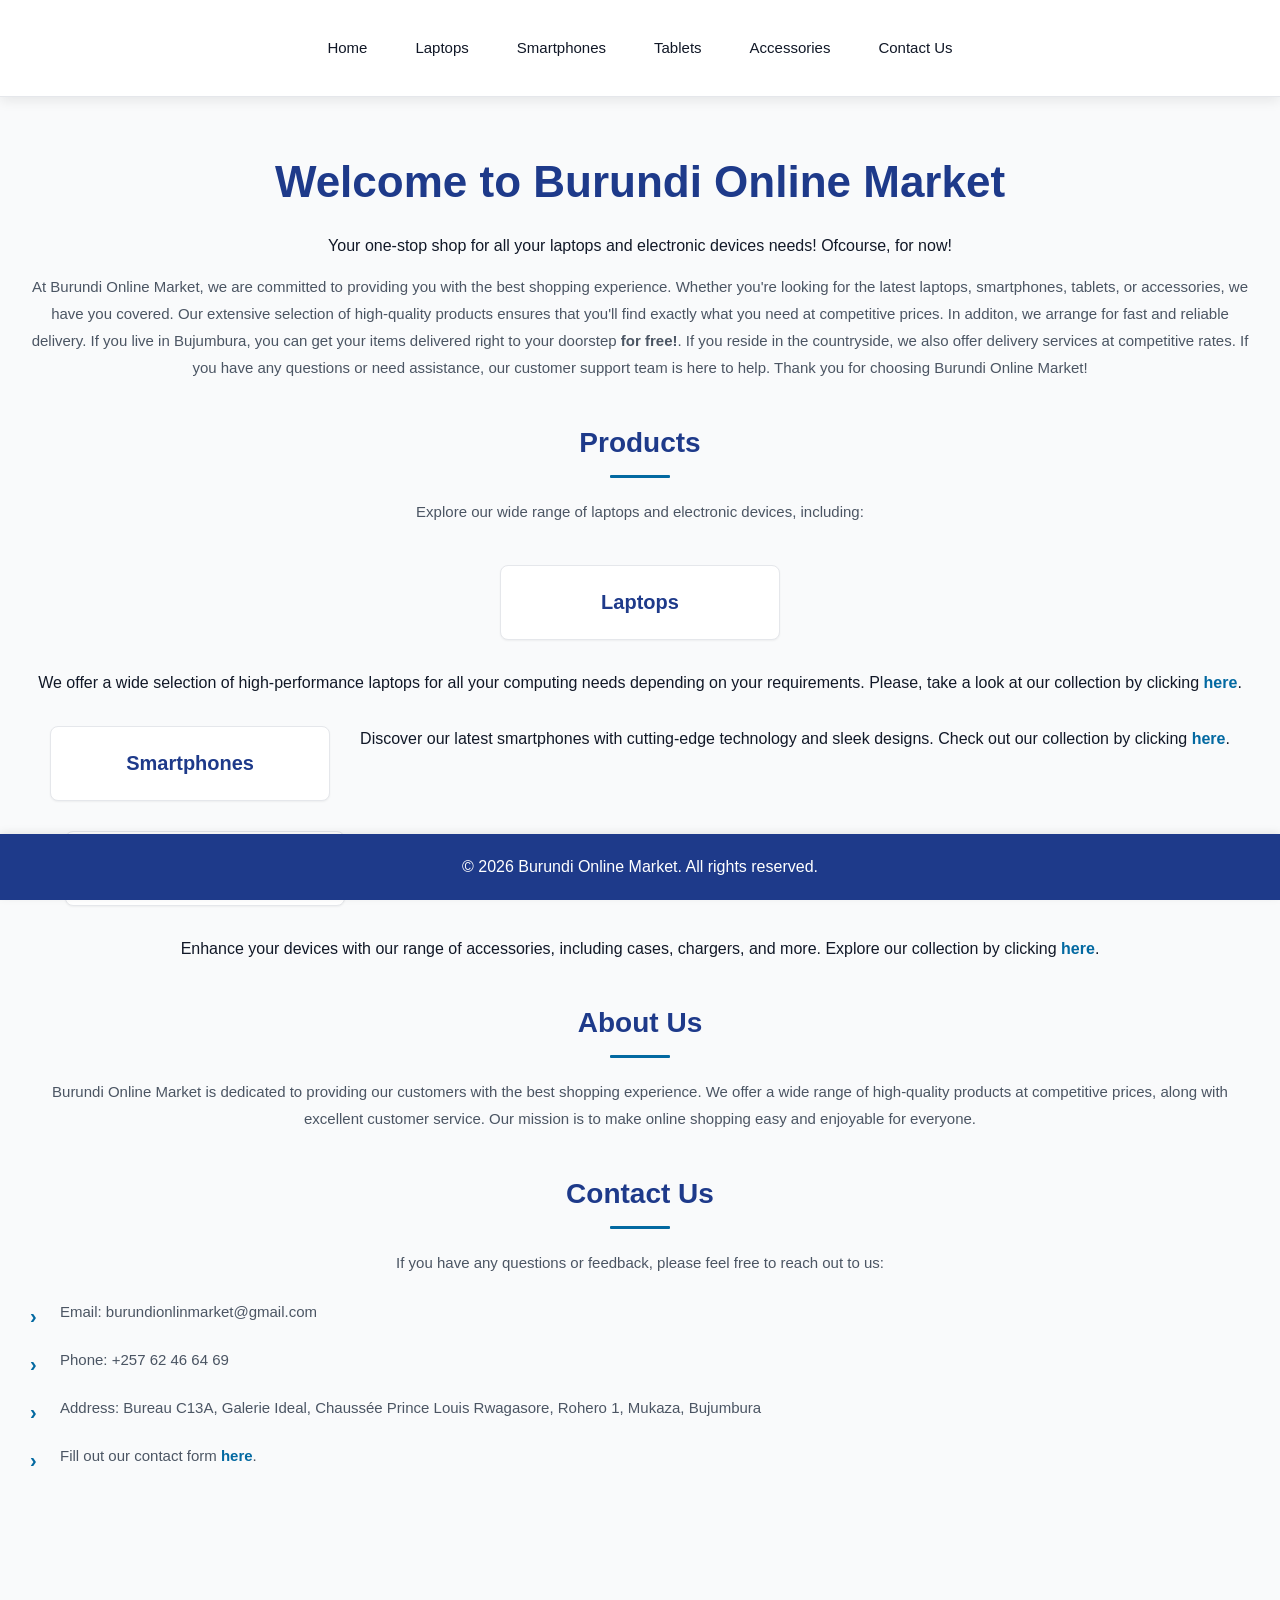
==== index.html @ e4cfe93e "Deployment" ====
<!DOCTYPE html>
<html lang="en">
<head>
    <meta charset="UTF-8">
    <meta name="viewport" content="width=device-width, initial-scale=1.0">
    <link rel="stylesheet" href="styles.css">
    <script src="script.js" defer></script>
    <title>Welcome to Burundi Online Market</title>
</head>
<body>
    <header>
        <nav>
            <ul>
                <li><a href="index.html">Home</a></li>
                <li><a href="laptops.html">Laptops</a></li>
                <li><a href="smartphones.html">Smartphones</a></li>
                <li><a href="tablets.html">Tablets</a></li>
                <li><a href="accessories.html">Accessories</a></li>
                <li><a href="contact.html">Contact Us</a></li>
            </ul>
        </nav>
    </header>
    <main>
        <h1>Welcome to Burundi Online Market</h1>
        <p>Your one-stop shop for all your laptops and electronic devices needs! Ofcourse, for now!</p>
         <p>At Burundi Online Market, we are committed to providing you with the best shopping experience. Whether you're looking for the latest laptops, smartphones, tablets, or accessories, we have you covered. Our extensive selection of high-quality products ensures that you'll find exactly what you need at competitive prices. In additon, we arrange for fast and reliable delivery. If you live in Bujumbura, you can get your items delivered right to your doorstep <strong>for free!</strong>. If you reside in the countryside, we also offer delivery services at competitive rates. If you have any questions or need assistance, our customer support team is here to help. Thank you for choosing Burundi Online Market!</p>   
        <h2 id="products">Products</h2>
        <p>Explore our wide range of laptops and electronic devices, including:</p>
        <ul class="products-list">
            <li class="product-item"><a href="laptops.html">Laptops</a></li>
            <p>We offer a wide selection of high-performance laptops for all your computing needs depending on your requirements. Please, take a look at our collection by clicking <a href="laptops.html">here</a>.</p>
            <li class="product-item"><a href="smartphones.html">Smartphones</a></li>
                <p>Discover our latest smartphones with cutting-edge technology and sleek designs. Check out our collection by clicking <a href="smartphones.html">here</a>.</p>
            <li class="product-item"><a href="tablets.html">Tablets</a></li>
                <p>Find the perfect tablet for work, entertainment, or creativity. Browse our selection by clicking <a href="tablets.html">here</a>.</p>
            <li><a href="accessories.html">Accessories</a></li>
                <p>Enhance your devices with our range of accessories, including cases, chargers, and more. Explore our collection by clicking <a href="accessories.html">here</a>.</p>
        </ul>
        <h2 id="about">About Us</h2>
        <p>Burundi Online Market is dedicated to providing our customers with the best shopping experience. We offer a wide range of high-quality products at competitive prices, along with excellent customer service. Our mission is to make online shopping easy and enjoyable for everyone.</p>
        <h2 id="contact">Contact Us</h2>
        <p>If you have any questions or feedback, please feel free to reach out to us:</p>
        <ul>
            <li>Email: burundionlinmarket@gmail.com</li>
            <li>Phone: +257 62 46 64 69</li>
            <li>Address: Bureau C13A, Galerie Ideal, Chaussée Prince Louis Rwagasore, Rohero 1, Mukaza, Bujumbura</li>
            <li>Fill out our contact form <a href="contact.html">here</a>.</li>
        </ul>
    </main>
    <footer>
        <p>&copy; 2026 Burundi Online Market. All rights reserved.</p>
    </footer>
</body>
</html>
---- styles.css ----
{
    "index.html": "Added link to styles.css for consistent styling across pages.",
    "accessories.html": "Added link to styles.css for consistent styling across pages.",
    "laptops.html": "Added link to styles.css for consistent styling across pages.",
    "smartphones.html": "Added link to styles.css for consistent styling across pages.",
    "tablets.html": "Added link to styles.css for consistent styling across pages.",
    "contact.html": "Added link to styles.css for consistent styling across pages."
}

/* ========================================
   PROFESSIONAL WEBUY E-COMMERCE STYLES
   ======================================== */

/* Root Variables */
:root {
    --primary-color: #1e3a8a;
    --secondary-color: #1f2937;
    --accent-color: #0369a1;
    --success-color: #059669;
    --light-bg: #f9fafb;
    --white: #ffffff;
    --text-primary: #111827;
    --text-secondary: #4b5563;
    --text-light: #9ca3af;
    --border-color: #e5e7eb;
    --shadow-sm: 0 1px 2px rgba(0, 0, 0, 0.05);
    --shadow-md: 0 4px 12px rgba(0, 0, 0, 0.08);
    --shadow-lg: 0 10px 25px rgba(0, 0, 0, 0.1);
    --transition: all 0.2s ease-in-out;
}

/* ========================================
   GLOBAL STYLES
   ======================================== */

* {
    margin: 0;
    padding: 0;
    box-sizing: border-box;
}

html {
    scroll-behavior: smooth;
}

body {
    font-family: -apple-system, BlinkMacSystemFont, 'Segoe UI', 'Roboto', 'Oxygen', 'Ubuntu', 'Cantarell', sans-serif;
    background-color: var(--light-bg);
    color: var(--text-primary);
    line-height: 1.6;
    min-height: 100vh;
    display: flex;
    flex-direction: column;
    padding-bottom: 100px;
}

/* ========================================
   HEADER & NAVIGATION
   ======================================== */

header {
    background-color: var(--white);
    color: var(--text-primary);
    padding: 0;
    box-shadow: var(--shadow-md);
    position: sticky;
    top: 0;
    z-index: 100;
    border-bottom: 1px solid var(--border-color);
}

header::after {
    content: '';
    position: absolute;
    top: 0;
    left: 0;
    right: 0;
    bottom: 0;
    background: none;
    pointer-events: none;
}

nav {
    padding: 20px 0;
}

nav ul {
    list-style: none;
    display: flex;
    justify-content: center;
    gap: 0;
    flex-wrap: wrap;
    position: relative;
    z-index: 1;
}

nav ul li {
    display: inline-block;
}

nav ul li a {
    color: var(--text-primary);
    text-decoration: none;
    font-size: 15px;
    font-weight: 500;
    padding: 16px 24px;
    display: inline-block;
    position: relative;
    transition: var(--transition);
    letter-spacing: 0px;
}

nav ul li a::before {
    content: '';
    position: absolute;
    bottom: 0;
    left: 50%;
    width: 0;
    height: 2px;
    background-color: var(--accent-color);
    transition: var(--transition);
    transform: translateX(-50%);
}

nav ul li a:hover {
    color: var(--accent-color);
    transform: none;
}

nav ul li a:hover::before {
    width: 70%;
}

/* ========================================
   MAIN CONTENT
   ======================================== */

main {
    padding: 50px 30px;
    flex: 1;
    max-width: 1400px;
    width: 100%;
    margin: 0 auto;
    /* flex-wrap: nowrap; // look a way to make the items remainng in the same line, not jumping in the second line when it becomes longer
    overflow-x: auto;
    gap: 10px;
    white-space: nowrap; */
}

h1 {
    font-size: 44px;
    font-weight: 700;
    margin-bottom: 15px;
    text-align: center;
    color: var(--primary-color);
}

h2 {
    font-size: 28px;
    font-weight: 700;
    margin: 40px 0 20px 0;
    text-align: center;
    color: var(--primary-color);
    position: relative;
    padding-bottom: 12px;
}
h3 {
    text-align: center;
    color: var(--primary-color);
    padding-bottom: 5px
}

h2::after {
    content: '';
    position: absolute;
    bottom: 0;
    left: 50%;
    transform: translateX(-50%);
    width: 60px;
    height: 3px;
    background-color: var(--accent-color);
    border-radius: 1px;
}


main > p {
    font-size: 15px;
    color: var(--text-secondary);
    text-align: center;
    margin-bottom: 12px;
    line-height: 1.8;
}

main > p:first-of-type {
    font-size: 16px;
    font-weight: 500;
    color: var(--text-primary);
}

/* ========================================
   PRODUCTS SECTION
   ======================================== */

.products-list {
    display: flex;
    flex-wrap: wrap;
    gap: 30px;
    justify-content: center;
    margin: 40px 0;
    list-style: none;
}

.product-item {
    background: var(--white);
    padding: 0;
    border: 1px solid var(--border-color);
    border-radius: 8px;
    width: 280px;
    text-align: center;
    box-shadow: var(--shadow-sm);
    transition: var(--transition);
    overflow: hidden;
    position: relative;
    display: flex;
    flex-direction: column;
    height: 100%;
}

.product-item::before {
    content: '';
    position: absolute;
    top: 0;
    left: 0;
    right: 0;
    height: 3px;
    background-color: var(--accent-color);
    transform: scaleX(0);
    transition: var(--transition);
    transform-origin: left;
}

.product-item:hover {
    transform: translateY(-4px);
    box-shadow: var(--shadow-md);
    border-color: var(--accent-color);
}

.product-item:hover::before {
    transform: scaleX(1);
}

.product-item a {
    color: var(--primary-color);
    text-decoration: none;
    font-size: 20px;
    font-weight: 600;
    padding: 20px;
    display: block;
    transition: var(--transition);
    flex: 1;
    display: flex;
    align-items: center;
    justify-content: center;
}

.product-item a:hover {
    color: var(--accent-color);
}

.product-item img {
    max-width: 100%;
    height: auto;
    margin-bottom: 10px;
    display: block;
}

.product-item figcaption {
    font-size: 14px;
    color: var(--text-secondary);
    padding: 0 20px 15px;
}

.product-item p {
    font-size: 14px;
    color: var(--text-secondary);
    text-align: center;
    padding: 0 20px 20px;
    line-height: 1.7;
    flex: 1;
    display: flex;
    align-items: center;
}

.product-item .nowrap {
    white-space: nowrap;
}

/* ========================================
   LISTS & CONTENT
   ======================================== */

main ul {
    list-style: none;
    padding: 0;
}

main ul li {
    padding: 12px 0;
    padding-left: 30px;
    position: relative;
    color: var(--text-secondary);
    font-size: 15px;
}

main ul li::before {
    content: '›';
    position: absolute;
    left: 0;
    color: var(--accent-color);
    font-weight: bold;
    font-size: 20px;
}

main a {
    color: var(--accent-color);
    text-decoration: none;
    font-weight: 600;
    transition: var(--transition);
    border-bottom: 1px solid transparent;
}

main a:hover {
    color: var(--primary-color);
    border-bottom-color: var(--primary-color);
}

/* Modal Styles */
.modal {
    display: none;
    position: fixed;
    z-index: 1000;
    left: 0;
    top: 0;
    width: 100%;
    height: 100%;
    background-color: rgba(0, 0, 0, 0.5);
    overflow: auto;
}

.modal-content {
    background-color: var(--white);
    margin: 15% auto;
    padding: 20px;
    border: 1px solid var(--border-color);
    width: 80%;
    max-width: 600px;
}

.close {
    color: var(--text-secondary);
    float: left;
    font-size: 28px;
    font-weight: bold;
    cursor: pointer;
}
.close:hover {
    color: var(--accent-color);
}

.modal-image {
    margin: auto;
    display: block;
    max-width: 100%;
    height: auto;
}

.modal-whatsapp-link {
    display: inline-block;
    margin-top: 15px;
    padding: 10px 20px;
    background-color: var(--success-color);
    color: var(--white);
    text-decoration: none;
    border-radius: 4px;
    font-weight: 500;
    transition: var(--transition);
}

/* Cart Section */

.cart {
    display: none
}

/* ====================================
CONTACT US
=======================================*/
form {
    text-align: center;
    width: 100%;
}

/* ========================================
   FOOTER
   ======================================== */

footer {
    background-color: var(--primary-color);
    color: var(--white);
    text-align: center;
    padding: 20px;
    position: fixed;
    width: 100%;
    bottom: 0;
    box-shadow: 0 -2px 8px rgba(0, 0, 0, 0.08);
    font-weight: 500;
    letter-spacing: 0px;
}

footer p {
    margin: 0;
}

/* ========================================
   RESPONSIVE DESIGN
   ======================================== */

@media (max-width: 768px) {
    h1 {
        font-size: 32px;
    }

    h2 {
        font-size: 22px;
    }

    main {
        padding: 30px 20px;
    }

    .products-list {
        gap: 20px;
        justify-content: center;
    }

    .product-item {
        width: 100%;
        max-width: 280px;
    }

    nav ul {
        gap: 0;
    }

    nav ul li a {
        padding: 12px 18px;
        font-size: 14px;
    }
}

@media (max-width: 480px) {
    body {
        padding-bottom: 120px;
    }

    h1 {
        font-size: 24px;
    }

    h2 {
        font-size: 20px;
    }

    main {
        padding: 20px 15px;
    }

    .products-list {
        gap: 15px;
        flex-direction: column;
        align-items: center;
    }

    .product-item {
        width: 100%;
        max-width: 280px;
    }

    nav ul {
        flex-direction: column;
        align-items: center;
    }

    nav ul li a {
        padding: 10px 20px;
    }

    nav ul li a::before {
        display: none;
    }

    nav ul li a:hover::before {
        display: none;
    }

    footer {
        font-size: 12px;
        padding: 12px 10px;
    }
}
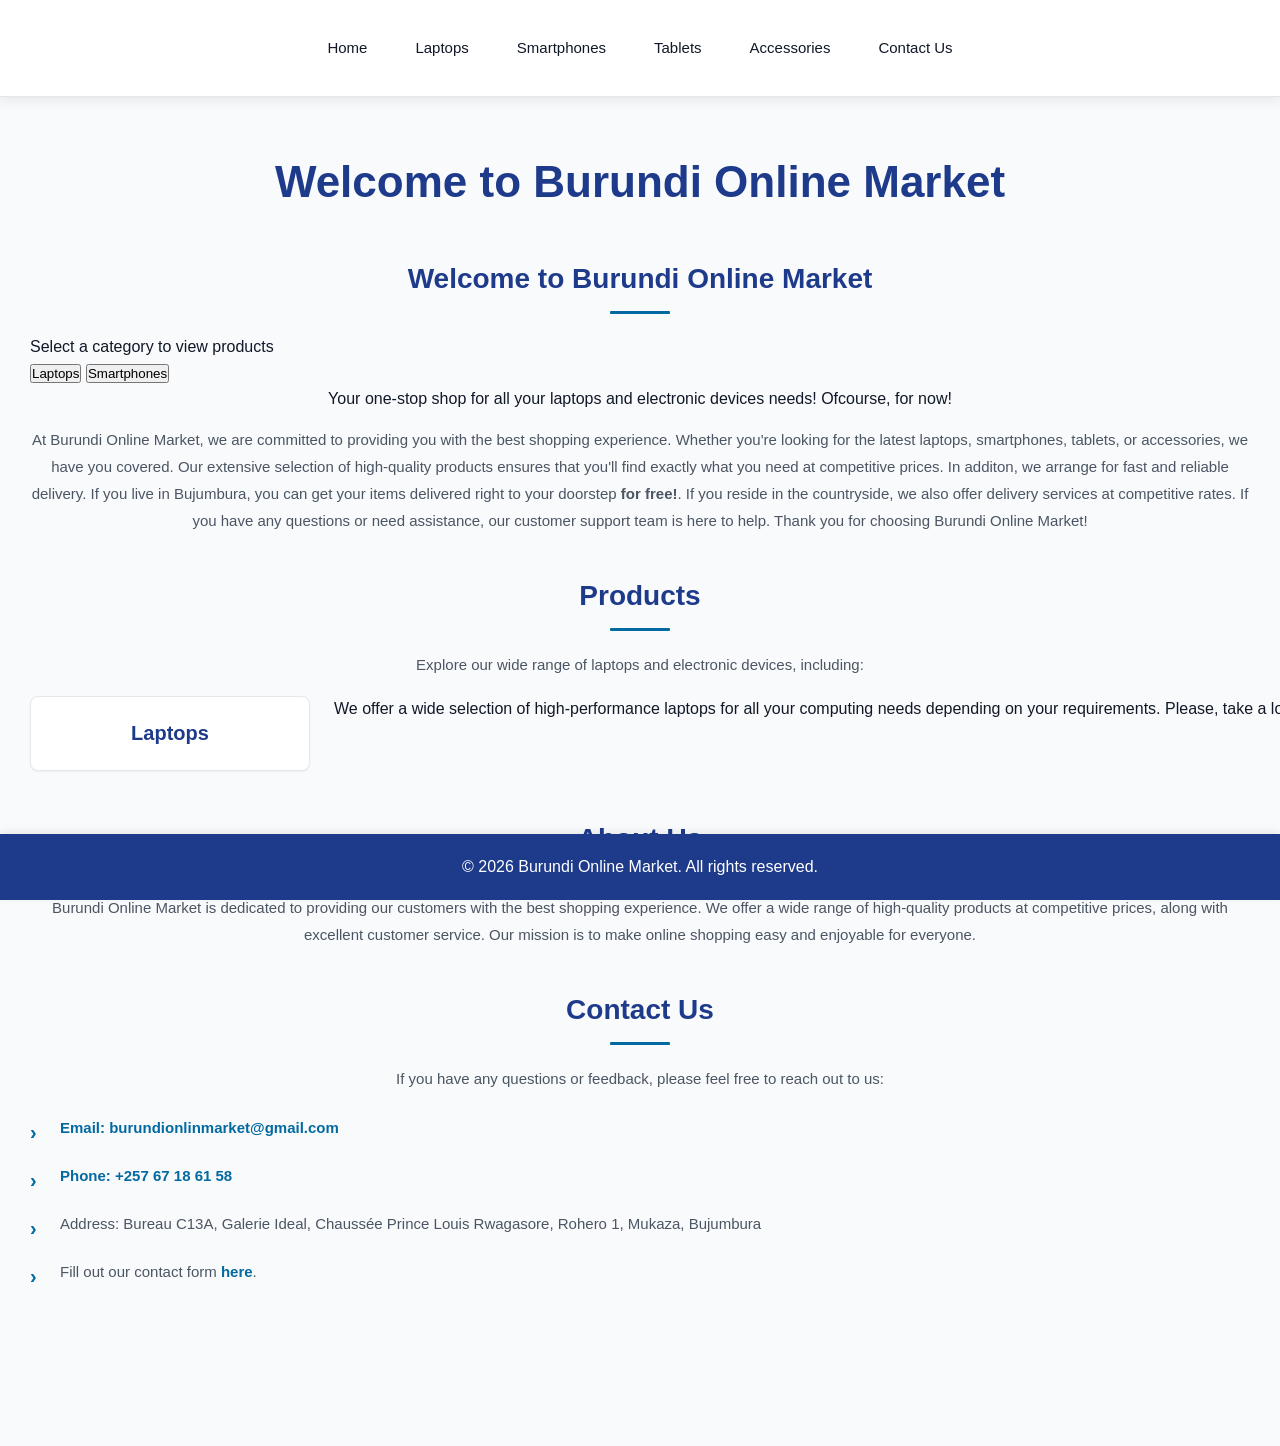
==== commit 33544ea8: "Laptops and Smartphones HTML page improved" ====
--- a/index.html
+++ b/index.html
@@ -22,6 +22,17 @@
     </header>
     <main>
         <h1>Welcome to Burundi Online Market</h1>
+
+<!-- Fetch() function experimentation -->
+        <div id="content">
+            <h2>Welcome to Burundi Online Market</h2>
+            <p>Select a category to view products</p>
+        </div>
+        <button onclick="loadPage('laptops.html')">Laptops</button>
+        <button onclick="loadPage('smartphones.html')">Smartphones</button>
+
+<!-- End of Fetch() function experimentation -->
+
         <p>Your one-stop shop for all your laptops and electronic devices needs! Ofcourse, for now!</p>
          <p>At Burundi Online Market, we are committed to providing you with the best shopping experience. Whether you're looking for the latest laptops, smartphones, tablets, or accessories, we have you covered. Our extensive selection of high-quality products ensures that you'll find exactly what you need at competitive prices. In additon, we arrange for fast and reliable delivery. If you live in Bujumbura, you can get your items delivered right to your doorstep <strong>for free!</strong>. If you reside in the countryside, we also offer delivery services at competitive rates. If you have any questions or need assistance, our customer support team is here to help. Thank you for choosing Burundi Online Market!</p>   
         <h2 id="products">Products</h2>
@@ -41,8 +52,8 @@
         <h2 id="contact">Contact Us</h2>
         <p>If you have any questions or feedback, please feel free to reach out to us:</p>
         <ul>
-            <li>Email: burundionlinmarket@gmail.com</li>
-            <li>Phone: +257 62 46 64 69</li>
+            <li><a href="mailto:burundionlinmarket@gmail.com">Email: burundionlinmarket@gmail.com</a></li>
+            <li><a href="tel:+25767186158">Phone: +257 67 18 61 58</a></li>
             <li>Address: Bureau C13A, Galerie Ideal, Chaussée Prince Louis Rwagasore, Rohero 1, Mukaza, Bujumbura</li>
             <li>Fill out our contact form <a href="contact.html">here</a>.</li>
         </ul>
--- a/styles.css
+++ b/styles.css
@@ -1,12 +1,3 @@
-{
-    "index.html": "Added link to styles.css for consistent styling across pages.",
-    "accessories.html": "Added link to styles.css for consistent styling across pages.",
-    "laptops.html": "Added link to styles.css for consistent styling across pages.",
-    "smartphones.html": "Added link to styles.css for consistent styling across pages.",
-    "tablets.html": "Added link to styles.css for consistent styling across pages.",
-    "contact.html": "Added link to styles.css for consistent styling across pages."
-}
-
 /* ========================================
    PROFESSIONAL WEBUY E-COMMERCE STYLES
    ======================================== */
@@ -135,6 +126,18 @@
    MAIN CONTENT
    ======================================== */
 
+   /* page in preparation -- Start */
+#pageInPreparation {
+    text-align: center;
+    font-size: 1.2em;
+    margin-top: 2em;
+}
+
+.pageInPreparation {
+    display: none
+}
+/* page in preparation -- End */
+
 main {
     padding: 50px 30px;
     flex: 1;
@@ -200,14 +203,65 @@
 /* ========================================
    PRODUCTS SECTION
    ======================================== */
+.scroll-controls {
+    display: flex;
+    justify-content: flex-end;
+    gap: 10px;
+    margin: 12px 0 8px;
+}
+
+.scroll-btn {
+    border: 1px solid var(--border-color);
+    background: var(--white);
+    color: var(--primary-color);
+    border-radius: 999px;
+    width: 42px;
+    height: 42px;
+    font-size: 20px;
+    cursor: pointer;
+    transition: var(--transition);
+}
+
+.scroll-btn:hover {
+    background: var(--accent-color);
+    color: var(--white);
+    border-color: var(--accent-color);
+}
+
+.horizontal-list {
+    display: flex;
+    overflow-x: auto;
+    overflow-y: hidden;
+    scroll-behavior: smooth;
+    overscroll-behavior-x: contain;
+    scroll-snap-type: x proximity;
+    padding: 8px 4px 18px;
+    gap: 15px;
+}
+
+.horizontal-list::-webkit-scrollbar {
+    height: 8px;
+}
+
+.horizontal-list::-webkit-scrollbar-track {
+    background: rgba(3, 105, 161, 0.15);
+    border-radius: 999px;
+}
+
+.horizontal-list::-webkit-scrollbar-thumb {
+    background-color: var(--accent-color);
+    border-radius: 999px;
+}
 
 .products-list {
     display: flex;
-    flex-wrap: wrap;
-    gap: 30px;
-    justify-content: center;
-    margin: 40px 0;
+    flex-wrap: nowrap;
+    gap: 24px;
+    justify-content: flex-start;
+    margin: 0;
+    padding: 6px 0;
     list-style: none;
+    min-width: max-content;
 }
 
 .product-item {
@@ -216,6 +270,7 @@
     border: 1px solid var(--border-color);
     border-radius: 8px;
     width: 280px;
+    min-width: 280px;
     text-align: center;
     box-shadow: var(--shadow-sm);
     transition: var(--transition);
@@ -224,6 +279,8 @@
     display: flex;
     flex-direction: column;
     height: 100%;
+    cursor: pointer;
+    scroll-snap-align: start;
 }
 
 .product-item::before {
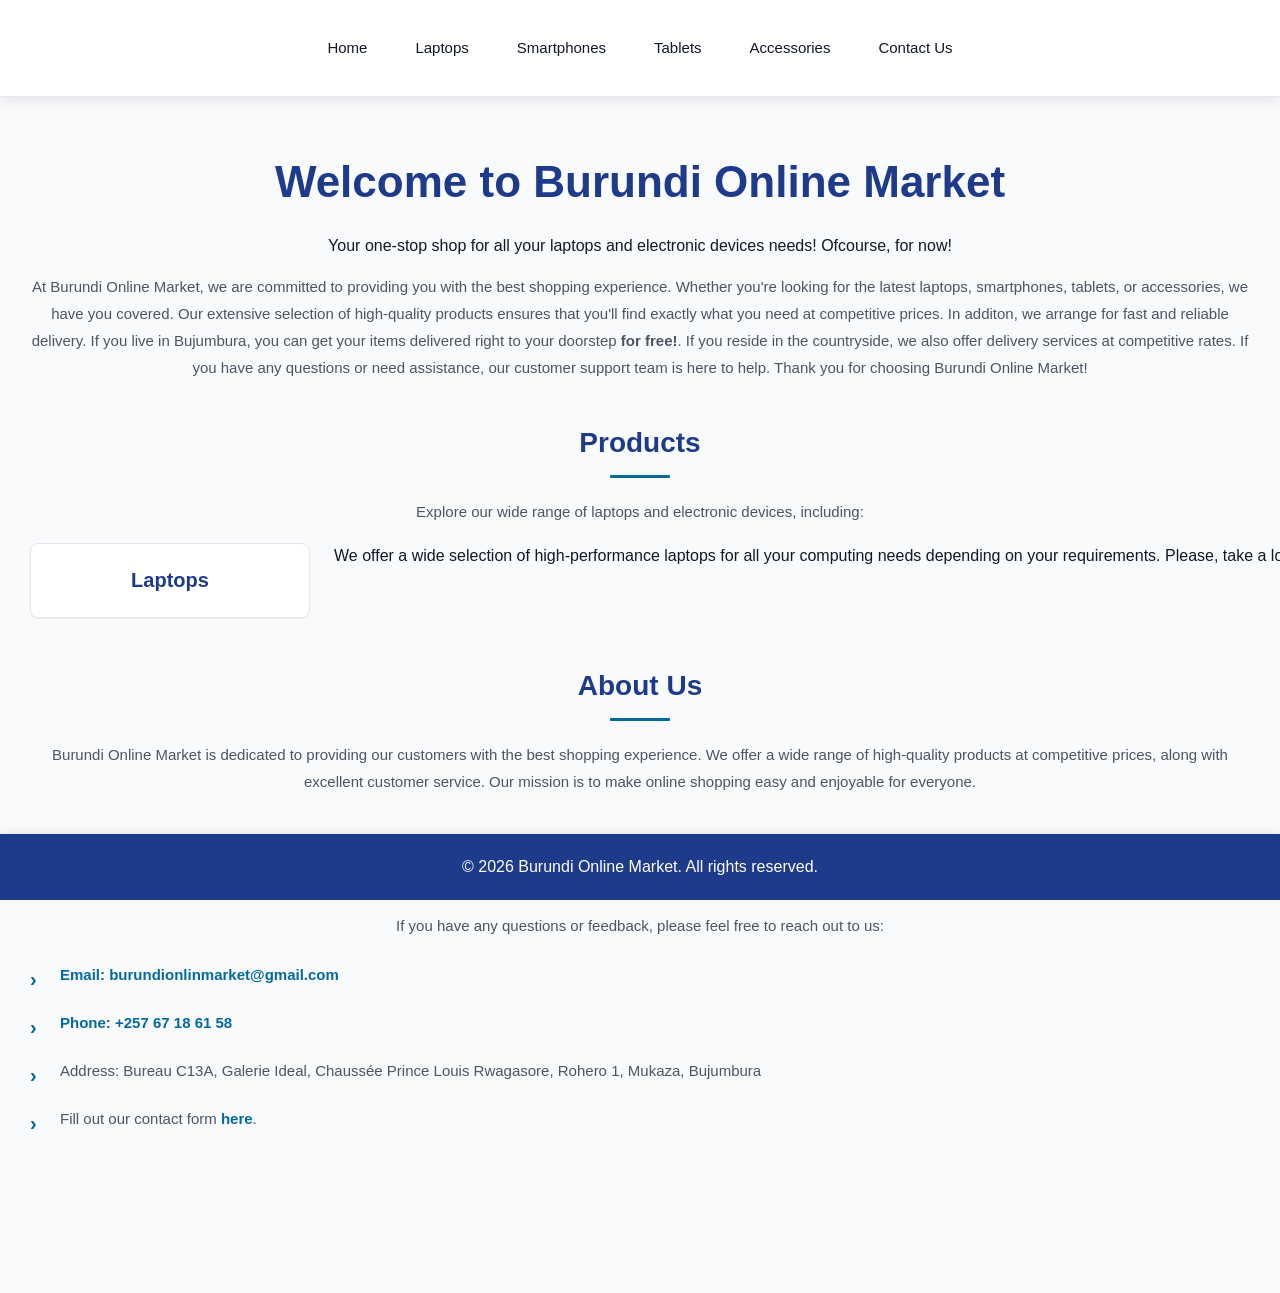
==== commit a98c69aa: "Update index.html" ====
--- a/index.html
+++ b/index.html
@@ -22,17 +22,6 @@
     </header>
     <main>
         <h1>Welcome to Burundi Online Market</h1>
-
-<!-- Fetch() function experimentation -->
-        <div id="content">
-            <h2>Welcome to Burundi Online Market</h2>
-            <p>Select a category to view products</p>
-        </div>
-        <button onclick="loadPage('laptops.html')">Laptops</button>
-        <button onclick="loadPage('smartphones.html')">Smartphones</button>
-
-<!-- End of Fetch() function experimentation -->
-
         <p>Your one-stop shop for all your laptops and electronic devices needs! Ofcourse, for now!</p>
          <p>At Burundi Online Market, we are committed to providing you with the best shopping experience. Whether you're looking for the latest laptops, smartphones, tablets, or accessories, we have you covered. Our extensive selection of high-quality products ensures that you'll find exactly what you need at competitive prices. In additon, we arrange for fast and reliable delivery. If you live in Bujumbura, you can get your items delivered right to your doorstep <strong>for free!</strong>. If you reside in the countryside, we also offer delivery services at competitive rates. If you have any questions or need assistance, our customer support team is here to help. Thank you for choosing Burundi Online Market!</p>   
         <h2 id="products">Products</h2>
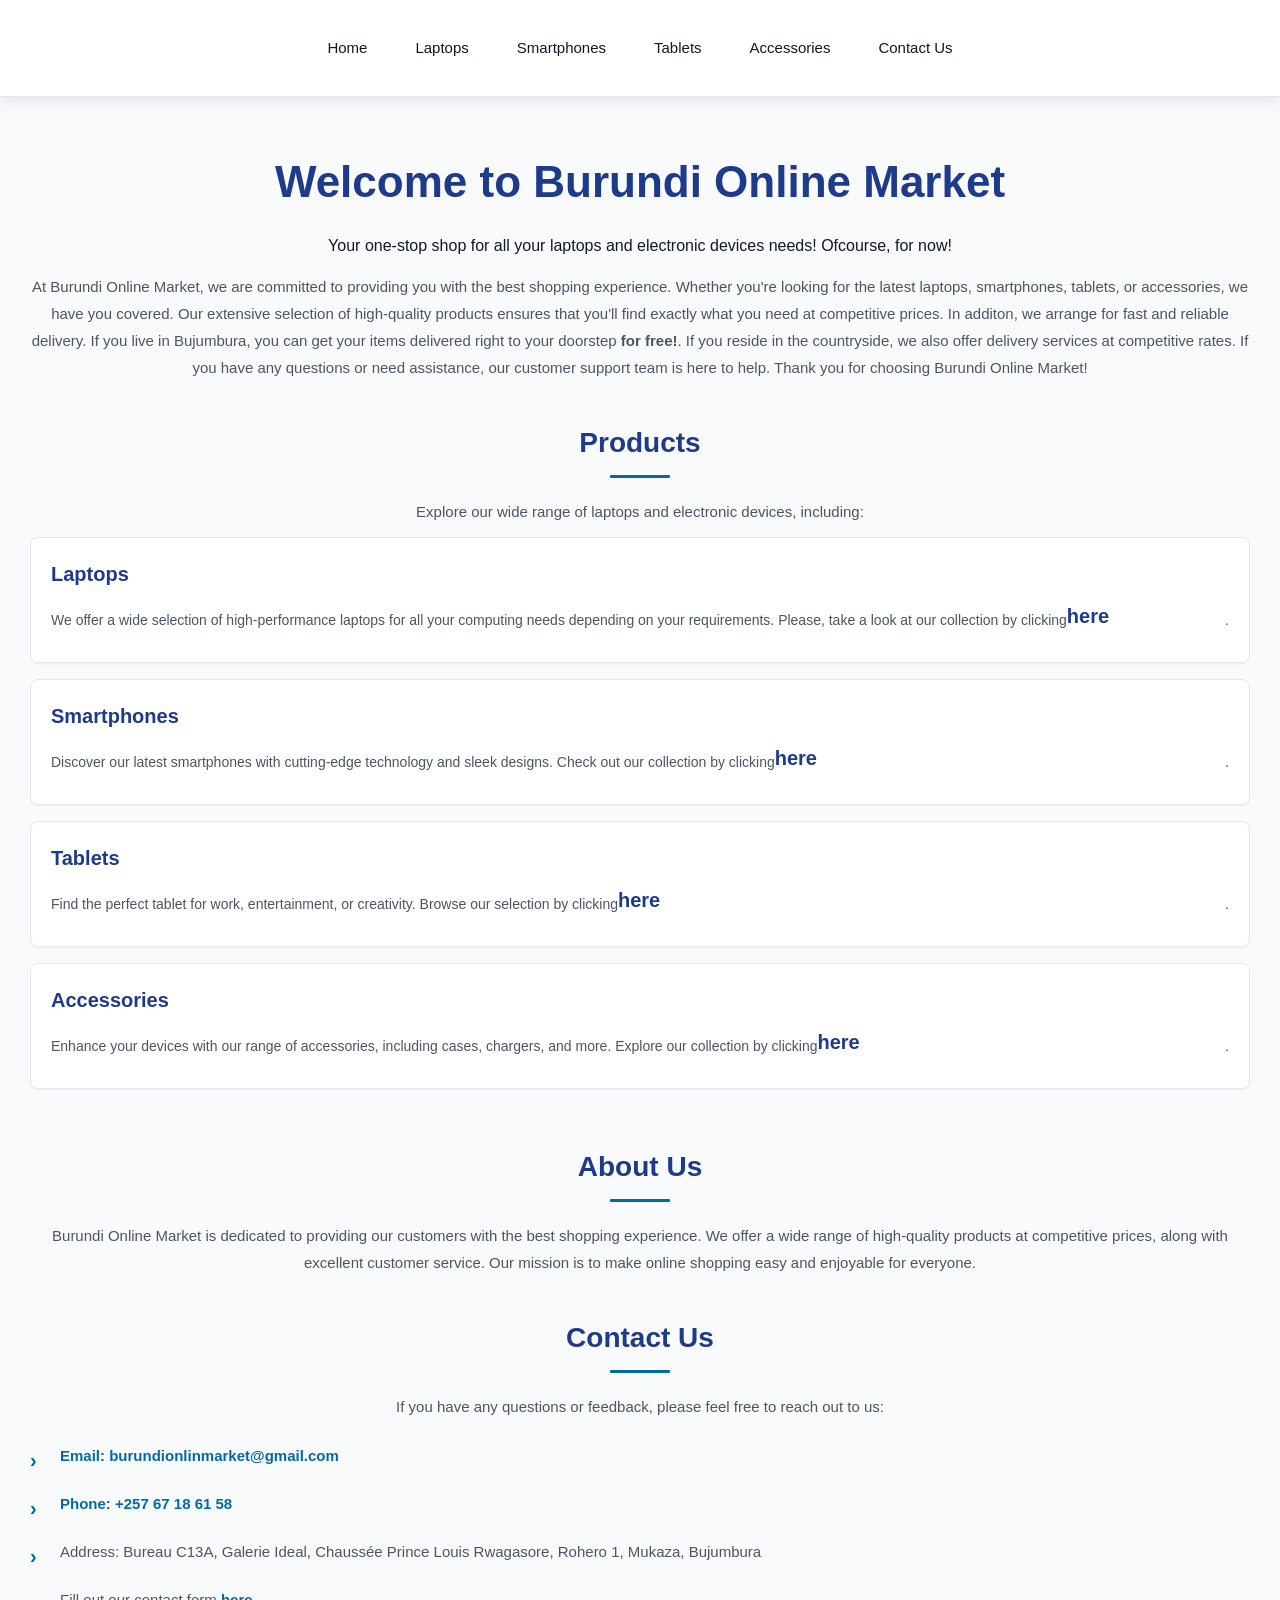
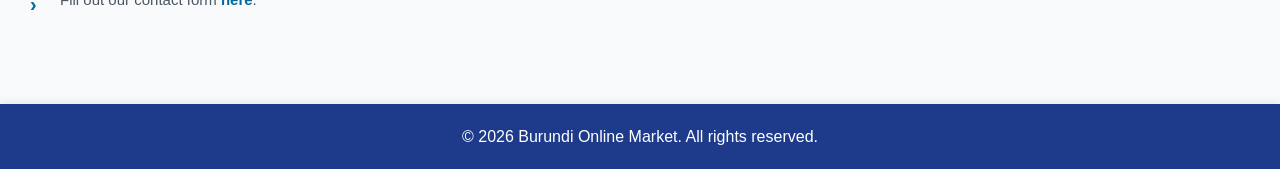
==== commit 0c01b593: "Index HTML Polished" ====
--- a/index.html
+++ b/index.html
@@ -3,8 +3,8 @@
 <head>
     <meta charset="UTF-8">
     <meta name="viewport" content="width=device-width, initial-scale=1.0">
-    <link rel="stylesheet" href="styles.css">
-    <script src="script.js" defer></script>
+    <link rel="stylesheet" href="styles.css?v=2">
+    <script src="script.js?v=2" defer></script>
     <title>Welcome to Burundi Online Market</title>
 </head>
 <body>
@@ -26,16 +26,24 @@
          <p>At Burundi Online Market, we are committed to providing you with the best shopping experience. Whether you're looking for the latest laptops, smartphones, tablets, or accessories, we have you covered. Our extensive selection of high-quality products ensures that you'll find exactly what you need at competitive prices. In additon, we arrange for fast and reliable delivery. If you live in Bujumbura, you can get your items delivered right to your doorstep <strong>for free!</strong>. If you reside in the countryside, we also offer delivery services at competitive rates. If you have any questions or need assistance, our customer support team is here to help. Thank you for choosing Burundi Online Market!</p>   
         <h2 id="products">Products</h2>
         <p>Explore our wide range of laptops and electronic devices, including:</p>
-        <ul class="products-list">
-            <li class="product-item"><a href="laptops.html">Laptops</a></li>
-            <p>We offer a wide selection of high-performance laptops for all your computing needs depending on your requirements. Please, take a look at our collection by clicking <a href="laptops.html">here</a>.</p>
-            <li class="product-item"><a href="smartphones.html">Smartphones</a></li>
+        <div class="products-list home-products-list" style="display:block; width:100%; min-width:0; overflow:hidden;">
+            <div class="product-item" style="display:block; width:100%; min-width:0; max-width:100%; margin-bottom:16px;">
+                <a href="laptops.html">Laptops</a>
+                <p>We offer a wide selection of high-performance laptops for all your computing needs depending on your requirements. Please, take a look at our collection by clicking <a href="laptops.html">here</a>.</p>
+            </div>
+            <div class="product-item" style="display:block; width:100%; min-width:0; max-width:100%; margin-bottom:16px;">
+                <a href="smartphones.html">Smartphones</a>
                 <p>Discover our latest smartphones with cutting-edge technology and sleek designs. Check out our collection by clicking <a href="smartphones.html">here</a>.</p>
-            <li class="product-item"><a href="tablets.html">Tablets</a></li>
+            </div>
+            <div class="product-item" style="display:block; width:100%; min-width:0; max-width:100%; margin-bottom:16px;">
+                <a href="tablets.html">Tablets</a>
                 <p>Find the perfect tablet for work, entertainment, or creativity. Browse our selection by clicking <a href="tablets.html">here</a>.</p>
-            <li><a href="accessories.html">Accessories</a></li>
+            </div>
+            <div class="product-item" style="display:block; width:100%; min-width:0; max-width:100%; margin-bottom:16px;">
+                <a href="accessories.html">Accessories</a>
                 <p>Enhance your devices with our range of accessories, including cases, chargers, and more. Explore our collection by clicking <a href="accessories.html">here</a>.</p>
-        </ul>
+            </div>
+        </div>
         <h2 id="about">About Us</h2>
         <p>Burundi Online Market is dedicated to providing our customers with the best shopping experience. We offer a wide range of high-quality products at competitive prices, along with excellent customer service. Our mission is to make online shopping easy and enjoyable for everyone.</p>
         <h2 id="contact">Contact Us</h2>
--- a/styles.css
+++ b/styles.css
@@ -42,7 +42,8 @@
     min-height: 100vh;
     display: flex;
     flex-direction: column;
-    padding-bottom: 100px;
+    padding-bottom: 0;
+    overflow-x: hidden;
 }
 
 /* ========================================
@@ -139,11 +140,12 @@
 /* page in preparation -- End */
 
 main {
-    padding: 50px 30px;
+    padding: 50px 30px 80px;
     flex: 1;
     max-width: 1400px;
     width: 100%;
     margin: 0 auto;
+    overflow-x: hidden;
     /* flex-wrap: nowrap; // look a way to make the items remainng in the same line, not jumping in the second line when it becomes longer
     overflow-x: auto;
     gap: 10px;
@@ -156,6 +158,7 @@
     margin-bottom: 15px;
     text-align: center;
     color: var(--primary-color);
+    scroll-margin-top: 90px;
 }
 
 h2 {
@@ -166,6 +169,7 @@
     color: var(--primary-color);
     position: relative;
     padding-bottom: 12px;
+    scroll-margin-top: 90px;
 }
 h3 {
     text-align: center;
@@ -203,6 +207,48 @@
 /* ========================================
    PRODUCTS SECTION
    ======================================== */
+main .home-products-list,
+main .home-products-list .product-item {
+    display: block !important;
+    flex: none !important;
+    flex-direction: column !important;
+    width: 100% !important;
+    min-width: 0 !important;
+    max-width: 100% !important;
+    box-sizing: border-box !important;
+}
+
+main .home-products-list {
+    display: block !important;
+    width: 100% !important;
+    max-width: 100% !important;
+    min-width: 0 !important;
+    overflow: hidden;
+    padding: 0;
+    margin: 8px 0 0;
+    list-style: none;
+}
+
+main .home-products-list .product-item {
+    padding: 20px;
+    align-items: flex-start;
+    text-align: left;
+    height: auto;
+    margin-bottom: 16px;
+}
+
+main .home-products-list .product-item a {
+    justify-content: flex-start;
+    padding: 0 0 8px 0;
+}
+
+main .home-products-list .product-item p {
+    justify-content: flex-start;
+    text-align: left;
+    padding: 0;
+    margin: 0;
+}
+
 .scroll-controls {
     display: flex;
     justify-content: flex-end;
@@ -359,6 +405,37 @@
 main ul {
     list-style: none;
     padding: 0;
+}
+
+.home-products-list {
+    display: block !important;
+    width: 100% !important;
+    max-width: 100% !important;
+    min-width: 0 !important;
+    margin-top: 8px;
+    overflow: hidden;
+}
+
+.home-products-list .product-item {
+    width: 100% !important;
+    min-width: 0 !important;
+    max-width: 100% !important;
+    padding: 20px;
+    align-items: flex-start;
+    text-align: left;
+    height: auto;
+}
+
+.home-products-list .product-item a {
+    justify-content: flex-start;
+    padding: 0 0 8px 0;
+}
+
+.home-products-list .product-item p {
+    justify-content: flex-start;
+    text-align: left;
+    padding: 0;
+    margin: 0;
 }
 
 main ul li {
@@ -466,9 +543,9 @@
     color: var(--white);
     text-align: center;
     padding: 20px;
-    position: fixed;
+    position: relative;
     width: 100%;
-    bottom: 0;
+    margin-top: auto;
     box-shadow: 0 -2px 8px rgba(0, 0, 0, 0.08);
     font-weight: 500;
     letter-spacing: 0px;
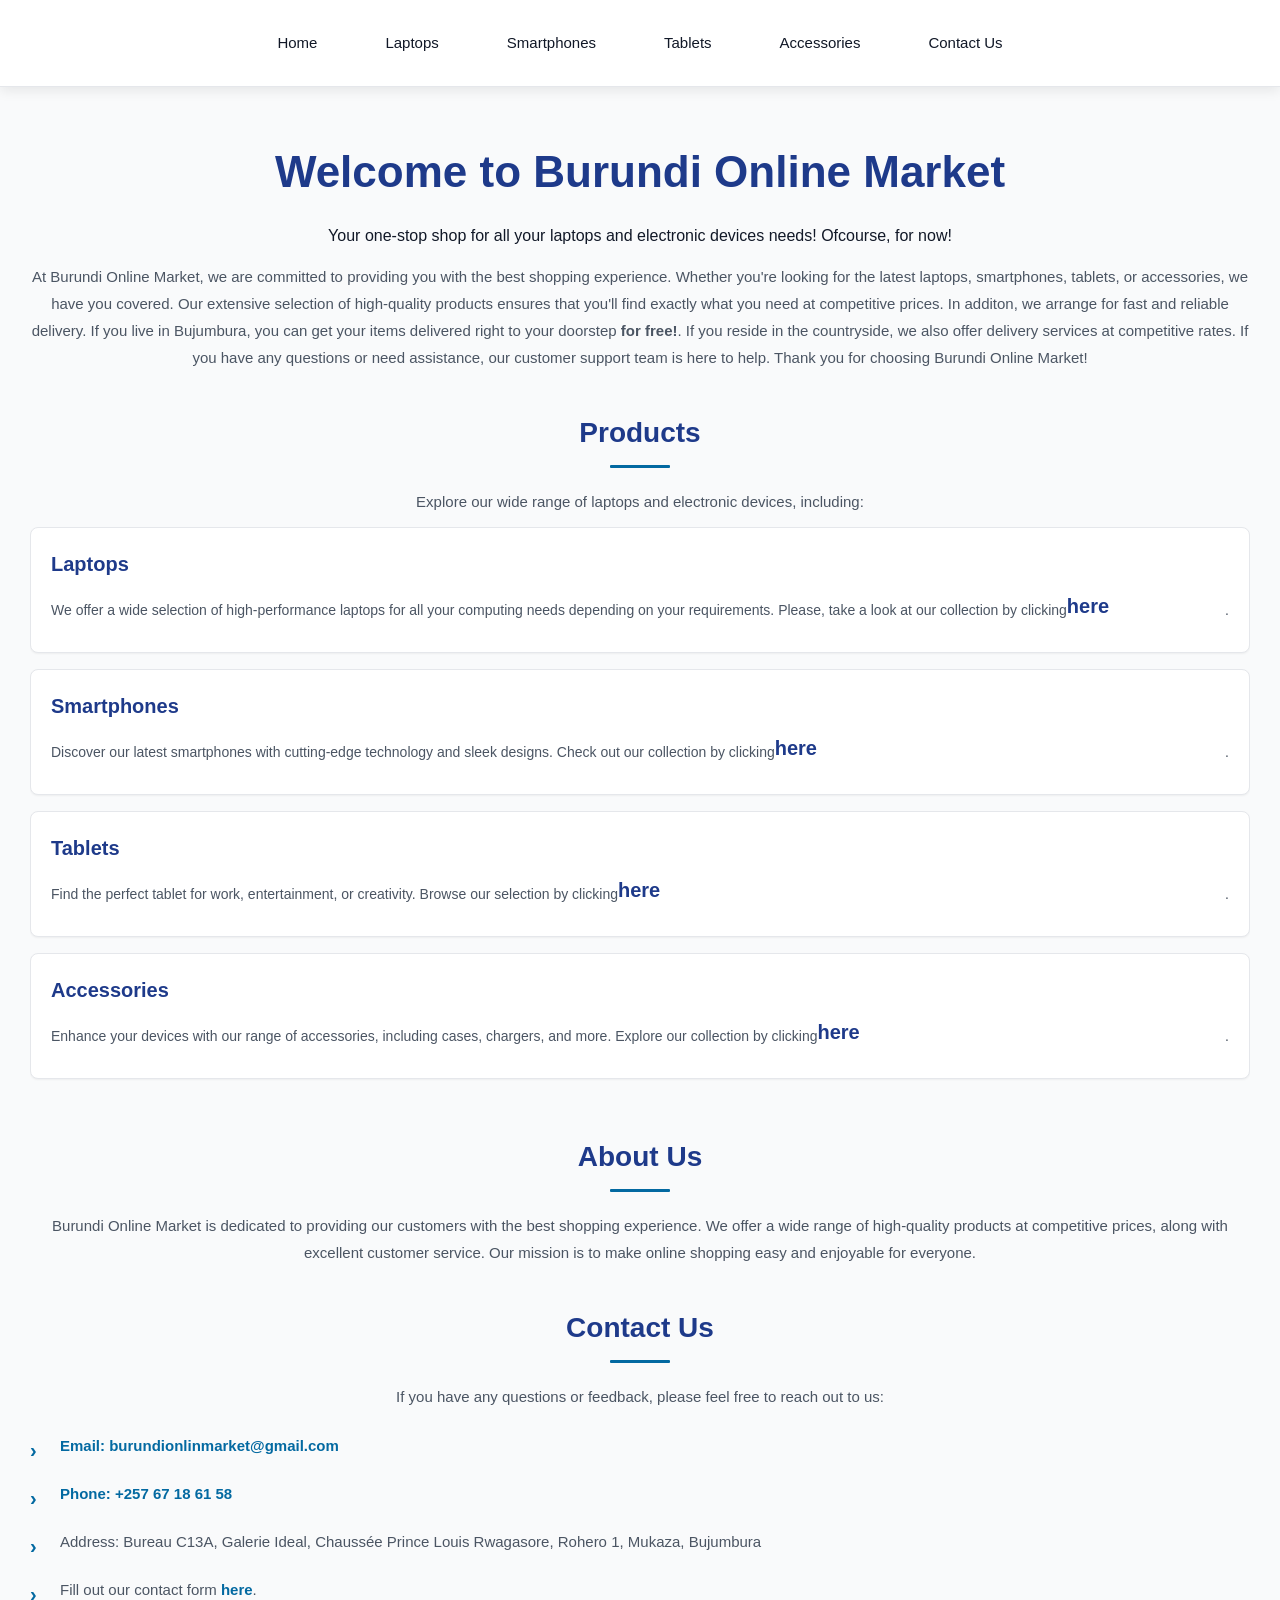
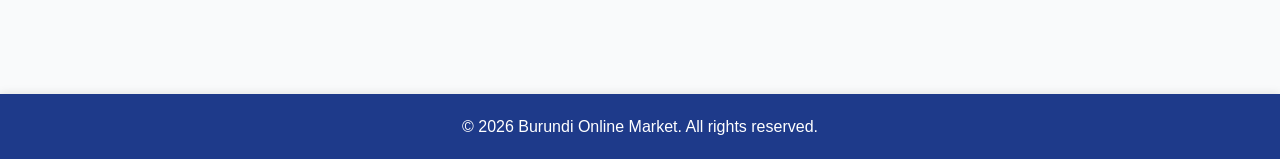
==== commit 0037dd51: "Nav Bar Improved" ====
--- a/index.html
+++ b/index.html
@@ -4,13 +4,15 @@
     <meta charset="UTF-8">
     <meta name="viewport" content="width=device-width, initial-scale=1.0">
     <link rel="stylesheet" href="styles.css?v=2">
-    <script src="script.js?v=2" defer></script>
+    <script src="script.js" defer></script>
     <title>Welcome to Burundi Online Market</title>
 </head>
 <body>
     <header>
-        <nav>
-            <ul>
+        <!-- Navigation bar -->
+        <nav class="navbar">
+            <div class="logo"></div>
+            <ul class="nav-links">
                 <li><a href="index.html">Home</a></li>
                 <li><a href="laptops.html">Laptops</a></li>
                 <li><a href="smartphones.html">Smartphones</a></li>
@@ -18,6 +20,12 @@
                 <li><a href="accessories.html">Accessories</a></li>
                 <li><a href="contact.html">Contact Us</a></li>
             </ul>
+            <!-- Hamburger Menu -->
+            <div class="hamburger">
+                <span></span>
+                <span></span>
+                <span></span>
+            </div>
         </nav>
     </header>
     <main>
--- a/styles.css
+++ b/styles.css
@@ -1,5 +1,5 @@
 /* ========================================
-   PROFESSIONAL WEBUY E-COMMERCE STYLES
+   PROFESSIONAL BURUNDI ONLINE MARKET E-COMMERCE STYLES
    ======================================== */
 
 /* Root Variables */
@@ -71,6 +71,37 @@
     background: none;
     pointer-events: none;
 }
+/* Navbar CSS settings */
+.navbar {
+    display: flex;
+    justify-content: center;
+    align-items: center;
+    padding: 15px 20px;
+    background-color: #fff;
+}
+
+/* Navigation links */
+.nav-links {
+    display:flex;
+    list-style: none;
+    gap: 20px;
+}
+
+/* Hamburger CSS settings */
+.hamburger {
+    display:none;
+    flex-direction: column;
+    cursor: pointer
+}
+
+.hamburger span {
+    width: 28px;
+    height: 3px;
+    background: #000;
+    margin: 4px 0;
+}
+
+
 
 nav {
     padding: 20px 0;
@@ -117,11 +148,12 @@
 nav ul li a:hover {
     color: var(--accent-color);
     transform: none;
+    cursor: pointer;
 }
 
 nav ul li a:hover::before {
     width: 70%;
-}
+} 
 
 /* ========================================
    MAIN CONTENT
@@ -275,7 +307,9 @@
 }
 
 .horizontal-list {
-    display: flex;
+    display: grid;
+    grid-template-rows: repeat(auto-fill, minmax(280px, 1fr));
+    align-content: center;
     overflow-x: auto;
     overflow-y: hidden;
     scroll-behavior: smooth;
@@ -310,6 +344,13 @@
     min-width: max-content;
 }
 
+/* div li a {
+    text-decoration: none;
+    color: var(--primary-color);
+    transition: var(--transition);
+    background-color: var(--success-color);
+} */
+
 .product-item {
     background: var(--white);
     padding: 0;
@@ -377,12 +418,12 @@
     display: block;
 }
 
-.product-item figcaption {
+/* .product-item figcaption {
     font-size: 14px;
     color: var(--text-secondary);
     padding: 0 20px 15px;
 }
-
+ */
 .product-item p {
     font-size: 14px;
     color: var(--text-secondary);
@@ -582,15 +623,35 @@
         max-width: 280px;
     }
 
-    nav ul {
+    .hamburger {
+        display: flex;
+    }
+
+    .nav-links {
+        display:none;
+        flex-direction: column;
+        position:absolute;
+        top: 70px;
+        right: 20px;
+        background: white;
+        width: 220px;
+        padding: 20px;
+        box-shadow: 0 0 10px rgba(0, 0, 0, 0.2);
+    }
+
+    .nav-links.active {
+        display: flex
+    }
+
+    /* nav ul {
         gap: 0;
     }
 
     nav ul li a {
         padding: 12px 18px;
         font-size: 14px;
-    }
-}
+    } */
+} 
 
 @media (max-width: 480px) {
     body {
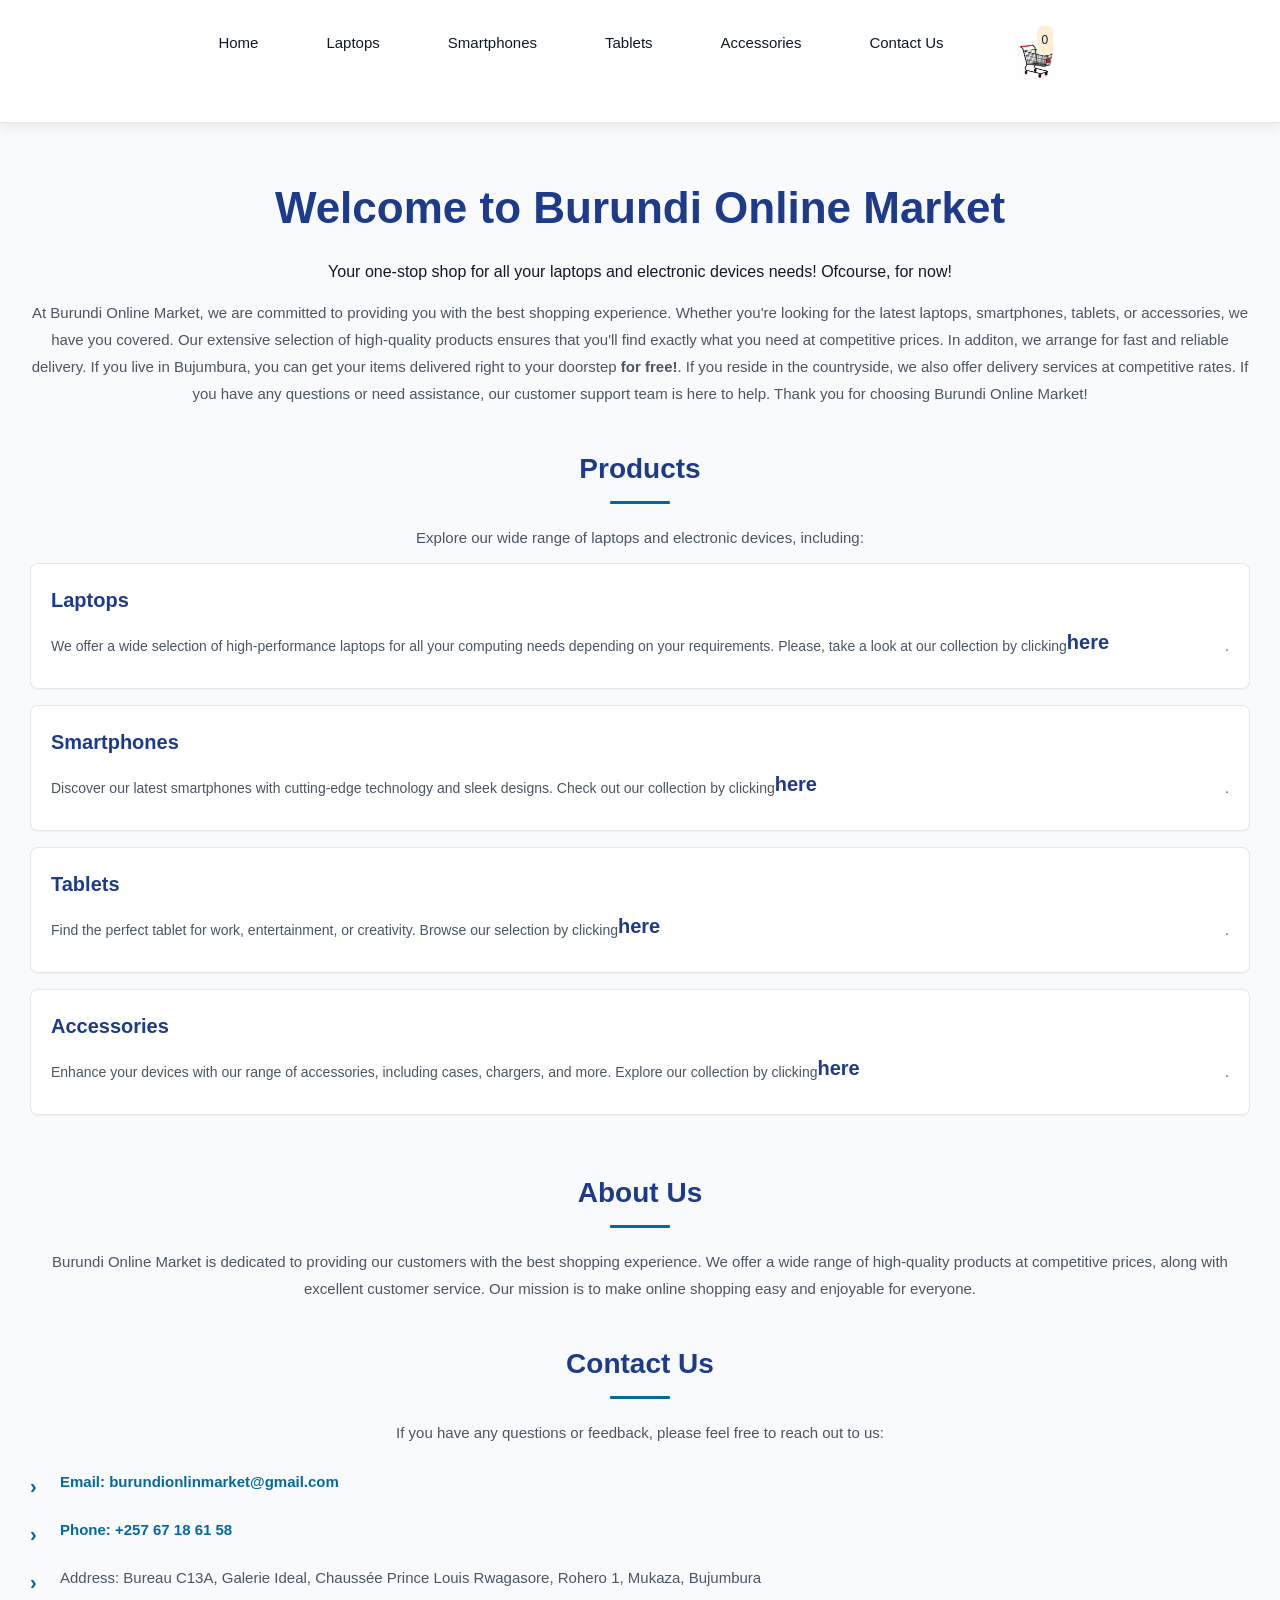
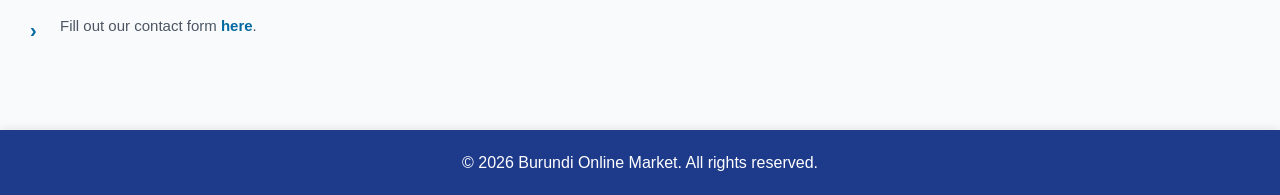
==== commit 1395e710: "Cart.html page almost finished" ====
--- a/index.html
+++ b/index.html
@@ -19,6 +19,8 @@
                 <li><a href="tablets.html">Tablets</a></li>
                 <li><a href="accessories.html">Accessories</a></li>
                 <li><a href="contact.html">Contact Us</a></li>
+                <li class="shopping-bag"><a href="cart.html"><img src="images/Shopping-Cart/shopping-cart.png" alt="cart"><div class="total-items-in-cart">0</div></a></li>
+                
             </ul>
             <!-- Hamburger Menu -->
             <div class="hamburger">
@@ -26,7 +28,7 @@
                 <span></span>
                 <span></span>
             </div>
-        </nav>
+        </nav>        
     </header>
     <main>
         <h1>Welcome to Burundi Online Market</h1>
--- a/styles.css
+++ b/styles.css
@@ -101,7 +101,84 @@
     margin: 4px 0;
 }
 
-
+.shopping-bag { /* learn how to place the cart at the right of the page */
+  padding: 10px 5px;
+  position: relative;
+  margin-left: auto;
+}
+
+.shopping-bag a {
+    display:flex;
+    align-items: center;
+    text-decoration: none;
+}
+
+.shopping-bag a img {
+    width: 40px;
+    height: 40px;
+    left: 0;
+    right: 5px;
+    margin: auto 0;
+}
+
+ .shopping-bag .total-items-in-cart {
+    margin-left: 20px;
+    padding: 5px;
+    background-color: papayawhip;
+    border-radius: 5px;
+    position: absolute;
+    font-size: 12px;
+    top: 1px;
+    
+ }
+
+.add-to-cart {
+    background-color: rgba(43, 110, 226, 0.81);
+}
+
+.add-to-cart img { /* find out how to center the image */
+    width: 32px;
+    height: 32px;
+    padding: 5px auto;
+}
+
+.cart-item {
+    display: flex;
+    gap: 20px;
+    padding: 15px;
+    border-radius: 8px;
+    margin-bottom: 15px;
+    align-items: center;
+}
+
+.quantity-controls {
+    display: flex;
+    gap: 10px;
+    align-items: center;
+}
+
+.quantity-controls button {
+    width: 30px;
+    height: 30px;
+    padding: 0;
+    cursor: pointer;
+}
+
+.item-total {
+    display: flex;
+    flex-direction: column;
+    gap: 10px;
+}
+
+.remove-btn {
+    background-color: #dc2626;
+    color: white;
+    border: none;
+    padding: 8px 12px;
+    margin: 10px 0 0;
+    border-radius: 4px;
+    cursor: pointer;
+}
 
 nav {
     padding: 20px 0;
@@ -160,7 +237,7 @@
    ======================================== */
 
    /* page in preparation -- Start */
-#pageInPreparation {
+/* #pageInPreparation {
     text-align: center;
     font-size: 1.2em;
     margin-top: 2em;
@@ -168,7 +245,7 @@
 
 .pageInPreparation {
     display: none
-}
+} */
 /* page in preparation -- End */
 
 main {
@@ -308,7 +385,7 @@
 
 .horizontal-list {
     display: grid;
-    grid-template-rows: repeat(auto-fill, minmax(280px, 1fr));
+    grid-template-columns: repeat(auto-fill, minmax(280px, 1fr));
     align-content: center;
     overflow-x: auto;
     overflow-y: hidden;
@@ -563,10 +640,10 @@
 
 /* Cart Section */
 
-.cart {
+/* .cart {
     display: none
 }
-
+ */
 /* ====================================
 CONTACT US
 =======================================*/
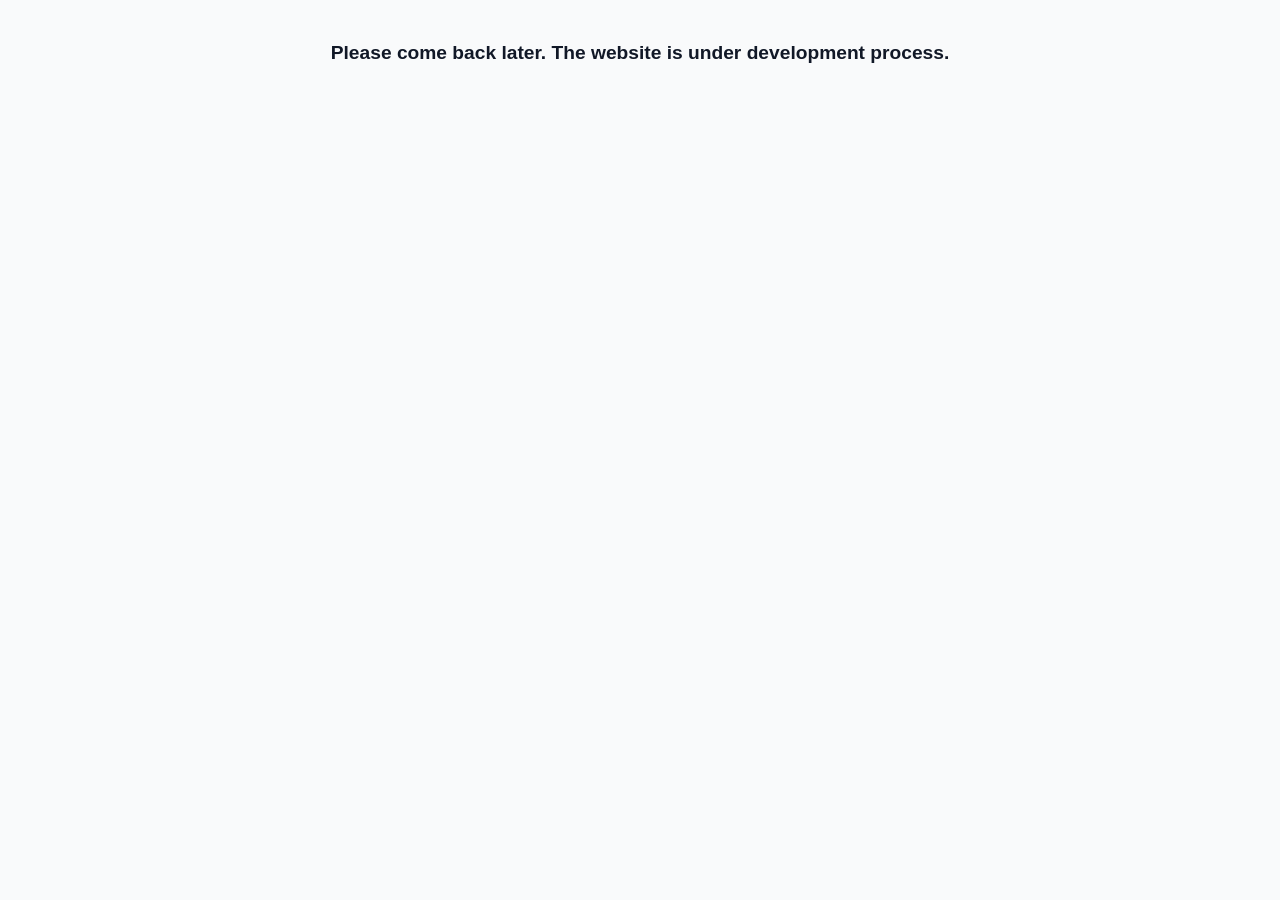
==== commit c7eff7c4: "The website under development process" ====
--- a/index.html
+++ b/index.html
@@ -8,6 +8,8 @@
     <title>Welcome to Burundi Online Market</title>
 </head>
 <body>
+<span id="pageInPreparation">Please come back later. The website is under development process.</span>
+<div class="pageInPreparation">
     <header>
         <!-- Navigation bar -->
         <nav class="navbar">
@@ -68,5 +70,7 @@
     <footer>
         <p>&copy; 2026 Burundi Online Market. All rights reserved.</p>
     </footer>
+    <script src="script.js"></script>
+</div>
 </body>
 </html>
--- a/styles.css
+++ b/styles.css
@@ -237,15 +237,16 @@
    ======================================== */
 
    /* page in preparation -- Start */
-/* #pageInPreparation {
+#pageInPreparation {
     text-align: center;
     font-size: 1.2em;
     margin-top: 2em;
+    font-weight: bold;
 }
 
 .pageInPreparation {
     display: none
-} */
+} 
 /* page in preparation -- End */
 
 main {
@@ -638,12 +639,17 @@
     transition: var(--transition);
 }
 
-/* Cart Section */
-
-/* .cart {
-    display: none
-}
- */
+
+/* ========================================
+   CART
+   ======================================== */  
+.form-group {
+    margin-bottom: 15px;
+    text-align: center;
+}
+
+
+
 /* ====================================
 CONTACT US
 =======================================*/
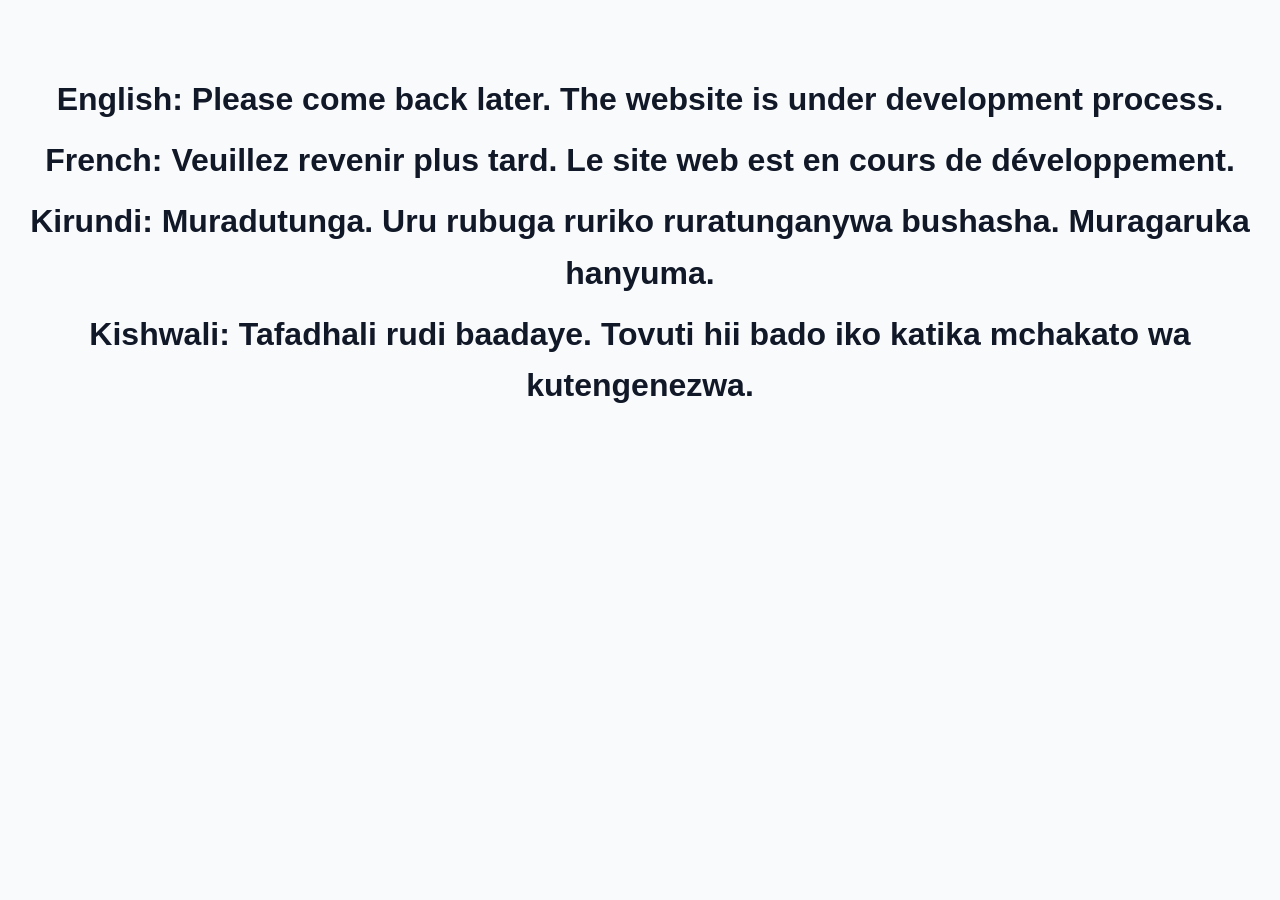
==== commit a1ccec47: "Website in dev process" ====
--- a/index.html
+++ b/index.html
@@ -8,7 +8,12 @@
     <title>Welcome to Burundi Online Market</title>
 </head>
 <body>
-<span id="pageInPreparation">Please come back later. The website is under development process.</span>
+<span id="pageInPreparation">
+    <p>English: Please come back later. The website is under development process. </p>
+    <p>French: Veuillez revenir plus tard. Le site web est en cours de développement.</p>
+    <p>Kirundi: Muradutunga. Uru rubuga ruriko ruratunganywa bushasha. Muragaruka hanyuma.</p>
+    <p>Kishwali: Tafadhali rudi baadaye. Tovuti hii bado iko katika mchakato wa kutengenezwa.</p>
+</span>
 <div class="pageInPreparation">
     <header>
         <!-- Navigation bar -->
--- a/styles.css
+++ b/styles.css
@@ -239,9 +239,19 @@
    /* page in preparation -- Start */
 #pageInPreparation {
     text-align: center;
-    font-size: 1.2em;
+    font-size: 2em;
     margin-top: 2em;
     font-weight: bold;
+}
+
+#pageInPreparation p {
+    display: flex;
+    justify-content: center;
+    flex-direction: column;
+    margin: 10px 0;
+    font-size: 1em;
+    font-weight: bold;
+    gap: 50px;
 }
 
 .pageInPreparation {
